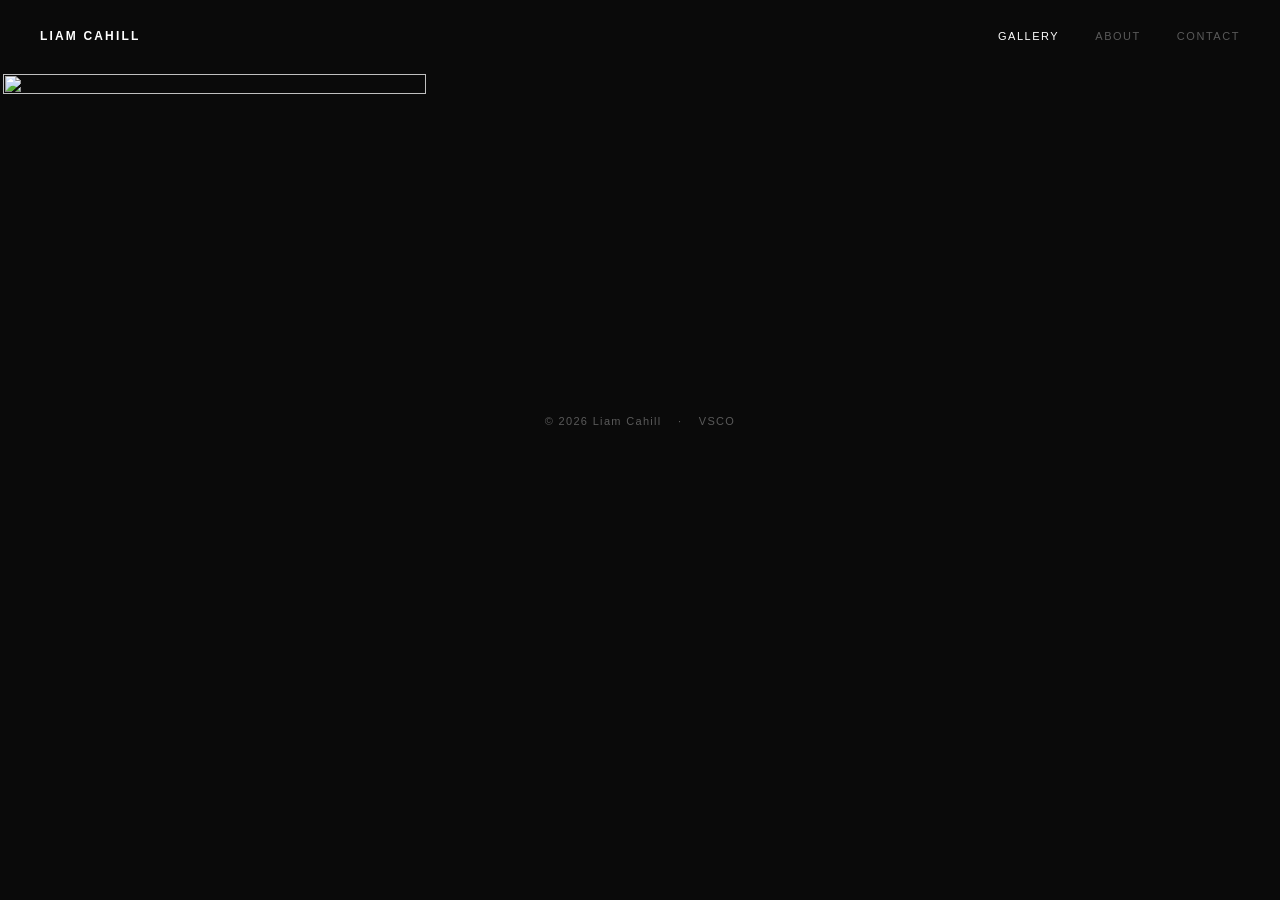
==== index.html @ 56fc7a21 "Build out portfolio site with grid gallery, about, and contact pages Co-Authored-By: Claude Sonnet 4" ====
<!DOCTYPE html>
<html lang="en">
<head>
  <meta charset="UTF-8" />
  <meta name="viewport" content="width=device-width, initial-scale=1.0" />
  <title>Liam Cahill</title>
  <link rel="stylesheet" href="css/style.css" />
</head>
<body>

  <header>
    <a href="index.html" class="site-name">Liam Cahill</a>
    <nav>
      <a href="index.html" class="active">Gallery</a>
      <a href="about.html">About</a>
      <a href="contact.html">Contact</a>
    </nav>
  </header>

  <main>
    <div class="photo-grid">
      <img src="images/L1020384.jpg" alt="" />
      <!-- Add images here: <img src="images/filename.jpg" alt="" /> -->
    </div>
  </main>

  <footer>
    <span>© 2026 Liam Cahill</span>
    <span class="sep">·</span>
    <a href="https://vsco.co" target="_blank" rel="noopener">VSCO</a>
  </footer>

</body>
</html>
---- css/style.css ----
:root {
  --bg: #0a0a0a;
  --fg: #e0e0e0;
  --muted: #5a5a5a;
  --accent: #ffffff;
  --gap: 3px;
}

*, *::before, *::after { box-sizing: border-box; margin: 0; padding: 0; }

body {
  background: var(--bg);
  color: var(--fg);
  font-family: -apple-system, BlinkMacSystemFont, 'Helvetica Neue', Arial, sans-serif;
  font-size: 13px;
  letter-spacing: 0.03em;
  min-height: 100vh;
}

a { color: inherit; text-decoration: none; }

/* Header / Nav */
header {
  display: flex;
  justify-content: space-between;
  align-items: center;
  padding: 28px 40px;
  position: sticky;
  top: 0;
  z-index: 10;
  background: var(--bg);
}

.site-name {
  font-size: 12px;
  font-weight: 600;
  letter-spacing: 0.18em;
  text-transform: uppercase;
  color: var(--accent);
}

nav a {
  color: var(--muted);
  font-size: 11px;
  letter-spacing: 0.14em;
  text-transform: uppercase;
  margin-left: 32px;
  transition: color 0.2s;
}

nav a:hover,
nav a.active {
  color: var(--accent);
}

/* Photo grid */
.photo-grid {
  display: grid;
  grid-template-columns: repeat(3, 1fr);
  gap: var(--gap);
  padding: var(--gap);
}

.photo-grid img {
  width: 100%;
  display: block;
  aspect-ratio: 3 / 2;
  object-fit: cover;
  transition: opacity 0.25s;
}

.photo-grid img:hover {
  opacity: 0.8;
}

/* Text pages */
.page {
  max-width: 600px;
  margin: 80px auto;
  padding: 0 40px;
}

.page-label {
  font-size: 10px;
  letter-spacing: 0.18em;
  text-transform: uppercase;
  color: var(--muted);
  margin-bottom: 36px;
}

.page p {
  line-height: 1.85;
  color: var(--fg);
  margin-bottom: 20px;
}

.page a {
  color: var(--fg);
  border-bottom: 1px solid var(--muted);
  transition: border-color 0.2s;
}

.page a:hover {
  border-color: var(--accent);
}

/* Footer */
footer {
  text-align: center;
  padding: 56px 40px;
  color: var(--muted);
  font-size: 11px;
  letter-spacing: 0.12em;
}

footer a {
  color: var(--muted);
  transition: color 0.2s;
}

footer a:hover {
  color: var(--accent);
}

footer .sep {
  margin: 0 12px;
}

/* Responsive */
@media (max-width: 900px) {
  .photo-grid { grid-template-columns: repeat(2, 1fr); }
}

@media (max-width: 600px) {
  header { padding: 20px 24px; }
  .photo-grid { grid-template-columns: 1fr; }
  .page { margin: 56px auto; padding: 0 24px; }
}
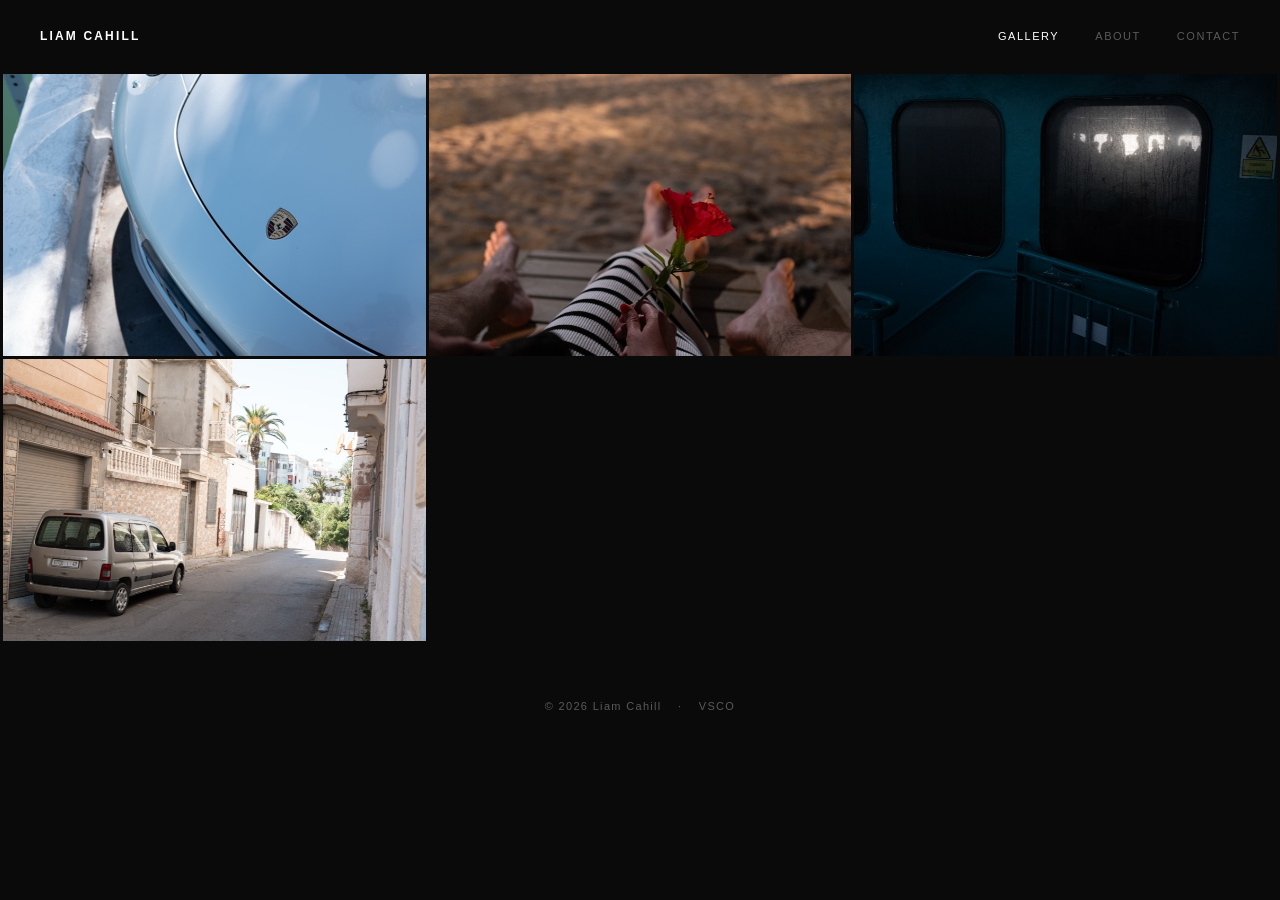
==== commit 66434137: "Add new images to gallery grid Co-Authored-By: Claude Sonnet 4.6 <noreply@anthropic.com>" ====
--- a/index.html
+++ b/index.html
@@ -19,8 +19,10 @@
 
   <main>
     <div class="photo-grid">
-      <img src="images/L1020384.jpg" alt="" />
-      <!-- Add images here: <img src="images/filename.jpg" alt="" /> -->
+      <img src="images/L1021028.jpg" alt="" />
+      <img src="images/L1030064.jpg" alt="" />
+      <img src="images/L1030086.jpg" alt="" />
+      <img src="images/L1030143.jpg" alt="" />
     </div>
   </main>
 
